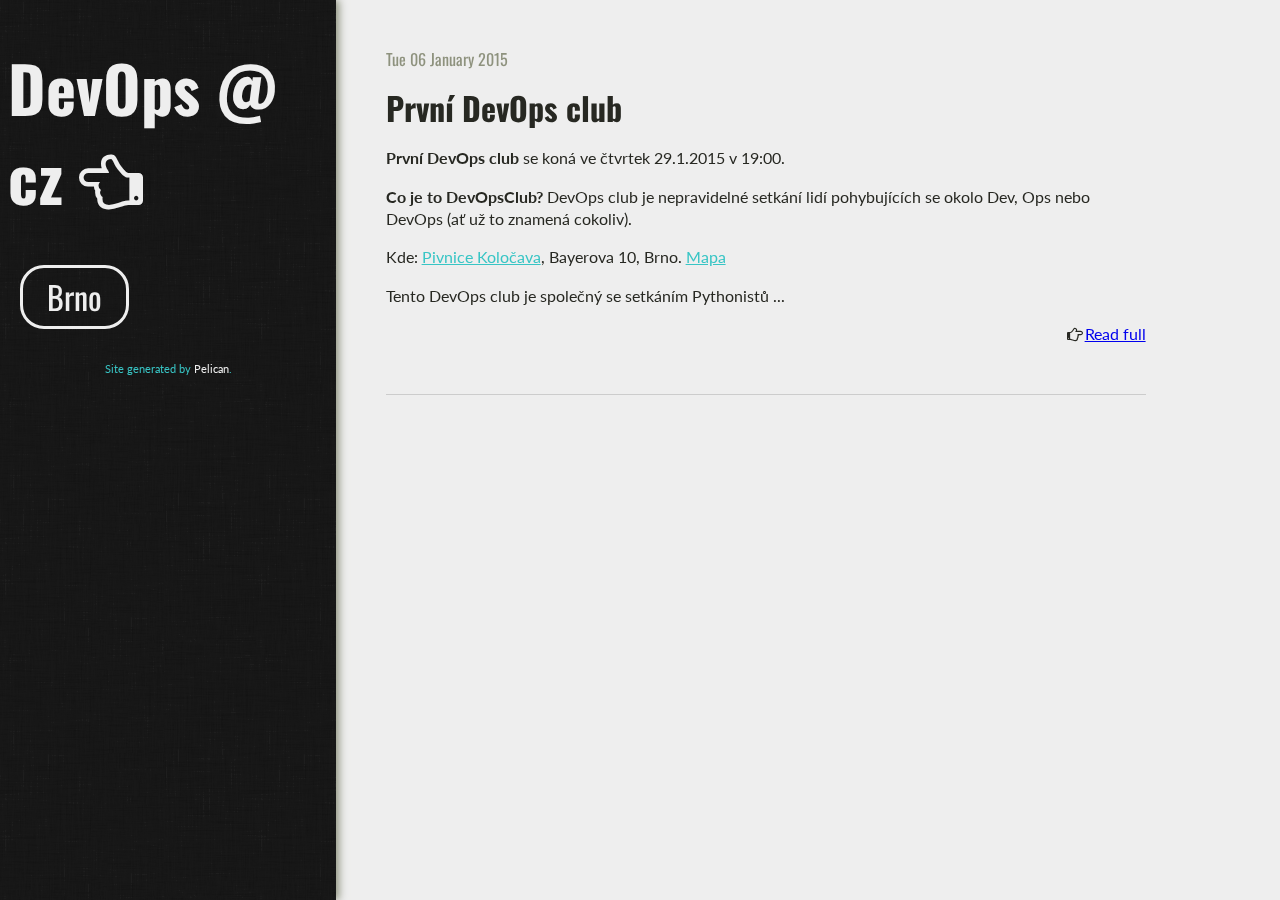
==== index.html @ 5a86496e "Generate Pelican site" ====
<!DOCTYPE html>
<!--[if lt IE 7]>      <html class="no-js lt-ie9 lt-ie8 lt-ie7"> <![endif]-->
<!--[if IE 7]>         <html class="no-js lt-ie9 lt-ie8"> <![endif]-->
<!--[if IE 8]>         <html class="no-js lt-ie9"> <![endif]-->
<!--[if gt IE 8]><!--> <html class="no-js"> <!--<![endif]-->
    <head>
        <meta charset="utf-8">
        <meta http-equiv="X-UA-Compatible" content="IE=edge,chrome=1">
        <title>DevOps @ cz</title>
        <meta name="description" content="">
        <meta name="viewport" content="width=device-width">
            <link rel="stylesheet" href="/theme/css/normalize.css">
        <link href='//fonts.googleapis.com/css?family=Lato' rel='stylesheet' type='text/css'>
        <link href='//fonts.googleapis.com/css?family=Oswald' rel='stylesheet' type='text/css'>
        <link rel="stylesheet" href="/theme/css/font-awesome.min.css">
        <link rel="stylesheet" href="/theme/css/main.css">

    <link rel="stylesheet" href="/theme/css/blog.css">
    <link rel="stylesheet" href="/theme/css/github.css">
        <link href="/feeds/all.atom.xml" type="application/atom+xml" rel="alternate" title="DevOps @ cz Atom Feed" />
        <script src="/theme/js/vendor/modernizr-2.6.2.min.js"></script>
    </head>
    <body>
        <!--[if lt IE 7]>
            <p class="chromeframe">You are using an <strong>outdated</strong> browser. Please <a href="http://browsehappy.com/">upgrade your browser</a> or <a href="http://www.google.com/chromeframe/?redirect=true">activate Google Chrome Frame</a> to improve your experience.</p>
        <![endif]-->

        <div id="wrapper">
<header id="sidebar" class="side-shadow">
    <hgroup id="site-header">
        <a id="site-title" href=""><h1>DevOps @ cz <i class="icon-hand-left"></i></h1></a>
        <p id="site-desc"></p>
    </hgroup>
    <nav>
        <ul id="nav-links">
                <li><a href="/tag/brno.html">Brno</a></li>
        </ul>
    </nav>
<footer id="site-info">
    <p>
        Site generated by <a href="http://getpelican.com/" target="pelican">Pelican</a>.
    </p>
</footer></header>
    <div id="post-container">
        <ol id="post-list">
            <li>
                <article class="post-entry">
                    <header class="entry-header">
                        <time class="post-time" datetime="2015-01-06T00:00:00+01:00" pubdate>
                            Tue 06 January 2015
                        </time>
                        <a href="/prvni-devops-club.html" rel="bookmark"><h1>První DevOps club</h1></a>
                    </header>
                    <section class="post-content">
                        <p><strong>První DevOps club</strong> se koná ve čtvrtek 29.1.2015 v 19:00.</p>
<p><strong>Co je to DevOpsClub?</strong> DevOps club je nepravidelné setkání lidí pohybujících se okolo Dev, Ops nebo DevOps (ať už to znamená cokoliv).</p>
<p>Kde: <a href="http://www.kolocava.com/">Pivnice Koločava</a>, Bayerova 10, Brno. <a href="http://www.openstreetmap.org/node/1371469303">Mapa</a>  </p>
<p>Tento DevOps club je společný se setkáním Pythonistů ...</p>
                    </section>
                    <footer class="read-more">
                        <i class="icon-hand-right"></i><a href="/prvni-devops-club.html">Read full</a>
                    </footer>
                </article>

            </li>
            <hr/>
        </ol>

    </div>
        </div>

<script>
    var _gaq=[['_setAccount','UA-58593298-1'],['_trackPageview']];
    (function(d,t){var g=d.createElement(t),s=d.getElementsByTagName(t)[0];
    g.src=('https:'==location.protocol?'//ssl':'//www')+'.google-analytics.com/ga.js';
    s.parentNode.insertBefore(g,s)}(document,'script'));
</script>
        <script src="/theme/js/main.js"></script>
    </body>
</html>
---- theme/css/main.css ----
/*
 * HTML5 Boilerplate
 *
 * What follows is the result of much research on cross-browser styling.
 * Credit left inline and big thanks to Nicolas Gallagher, Jonathan Neal,
 * Kroc Camen, and the H5BP dev community and team.
 */
/* ==========================================================================
   Base styles: opinionated defaults
   ========================================================================== */
html,
button,
input,
select,
textarea {
  color: #222; }

body {
  font-size: 1em;
  line-height: 1.4; }

/*
 * Remove text-shadow in selection highlight: h5bp.com/i
 * These selection declarations have to be separate.
 * Customize the background color to match your design.
 */
::-moz-selection {
  background: #b3d4fc;
  text-shadow: none; }

::selection {
  background: #b3d4fc;
  text-shadow: none; }

/*
 * A better looking default horizontal rule
 */
hr {
  display: block;
  height: 1px;
  border: 0;
  border-top: 1px solid #ccc;
  margin: 1em 0;
  padding: 0; }

/*
 * Remove the gap between images and the bottom of their containers: h5bp.com/i/440
 */
img {
  vertical-align: middle; }

/*
 * Remove default fieldset styles.
 */
fieldset {
  border: 0;
  margin: 0;
  padding: 0; }

/*
 * Allow only vertical resizing of textareas.
 */
textarea {
  resize: vertical; }

/* ==========================================================================
   Chrome Frame prompt
   ========================================================================== */
.chromeframe {
  margin: 0.2em 0;
  background: #ccc;
  color: #000;
  padding: 0.2em 0; }

/* ==========================================================================
   Author's custom styles
   ========================================================================== */
#site-info {
  margin-top: 1.5em;
  font-size: 0.7em;
  text-align: center;
  color: #38c5c5; }
  #site-info a {
    color: #eeeeee; }

.side-shadow {
  -webkit-box-shadow: 3px 0px 8px 0px #8e927e;
  -moz-box-shadow: 3px 0px 8px 0px #8e927e;
  box-shadow: 3px 0px 8px 0px #8e927e; }

.angle-shadow {
  -webkit-box-shadow: 6px 6px 8px 3px #8e927e;
  -moz-box-shadow: 6px 6px 8px 3px #8e927e;
  box-shadow: 6px 6px 8px 3px #8e927e; }

/* ==========================================================================
   Helper classes
   ========================================================================== */
/*
 * Image replacement
 */
.ir {
  background-color: transparent;
  border: 0;
  overflow: hidden;
  /* IE 6/7 fallback */
  *text-indent: -9999px; }

.ir:before {
  content: "";
  display: block;
  width: 0;
  height: 150%; }

/*
 * Hide from both screenreaders and browsers: h5bp.com/u
 */
.hidden {
  display: none !important;
  visibility: hidden; }

/*
 * Hide only visually, but have it available for screenreaders: h5bp.com/v
 */
.visuallyhidden {
  border: 0;
  clip: rect(0 0 0 0);
  height: 1px;
  margin: -1px;
  overflow: hidden;
  padding: 0;
  position: absolute;
  width: 1px; }

/*
 * Extends the .visuallyhidden class to allow the element to be focusable
 * when navigated to via the keyboard: h5bp.com/p
 */
.visuallyhidden.focusable:active,
.visuallyhidden.focusable:focus {
  clip: auto;
  height: auto;
  margin: 0;
  overflow: visible;
  position: static;
  width: auto; }

/*
 * Hide visually and from screenreaders, but maintain layout
 */
.invisible {
  visibility: hidden; }

/*
 * Clearfix: contain floats
 *
 * For modern browsers
 * 1. The space content is one way to avoid an Opera bug when the
 *    `contenteditable` attribute is included anywhere else in the document.
 *    Otherwise it causes space to appear at the top and bottom of elements
 *    that receive the `clearfix` class.
 * 2. The use of `table` rather than `block` is only necessary if using
 *    `:before` to contain the top-margins of child elements.
 */
.clearfix:before,
.clearfix:after {
  content: " ";
  /* 1 */
  display: table;
  /* 2 */ }

.clearfix:after {
  clear: both; }

/*
 * For IE 6/7 only
 * Include this rule to trigger hasLayout and contain floats.
 */
.clearfix {
  *zoom: 1; }

/* ==========================================================================
   EXAMPLE Media Queries for Responsive Design.
   Theses examples override the primary ('mobile first') styles.
   Modify as content requires.
   ========================================================================== */
@media only screen and (min-width: 35em) {
  /* Style adjustments for viewports that meet the condition */ }
@media print, (-o-min-device-pixel-ratio: 5 / 4), (-webkit-min-device-pixel-ratio: 1.25), (min-resolution: 120dpi) {
  /* Style adjustments for high resolution devices */ }
/* ==========================================================================
   Print styles.
   Inlined to avoid required HTTP connection: h5bp.com/r
   ========================================================================== */
@media print {
  * {
    background: transparent !important;
    color: #000 !important;
    /* Black prints faster: h5bp.com/s */
    box-shadow: none !important;
    text-shadow: none !important; }

  a,
  a:visited {
    text-decoration: underline; }

  a[href]:after {
    content: " (" attr(href) ")"; }

  abbr[title]:after {
    content: " (" attr(title) ")"; }

  /*
   * Don't show links for images, or javascript/internal links
   */
  .ir a:after,
  a[href^="javascript:"]:after,
  a[href^="#"]:after {
    content: ""; }

  pre,
  blockquote {
    border: 1px solid #999;
    page-break-inside: avoid; }

  thead {
    display: table-header-group;
    /* h5bp.com/t */ }

  tr,
  img {
    page-break-inside: avoid; }

  img {
    max-width: 100% !important; }

  @page {
    margin: 0.5cm; }

  p,
  h2,
  h3 {
    orphans: 3;
    widows: 3; }

  h2,
  h3 {
    page-break-after: avoid; } }
---- theme/css/blog.css ----
body {
  color: #272822;
  background-color: #eeeeee;
  font-family: "Lato", sans-serif; }

#sidebar {
  background: url("../img/stressed_linen/stressed_linen.png") repeat;
  position: fixed;
  left: 0;
  bottom: 0;
  right: auto;
  top: 0;
  width: 25%;
  min-width: 200px;
  padding-left: 8px;
  padding-right: 8px;
  color: #eeeeee; }
  #sidebar a {
    color: #eeeeee;
    text-decoration: none; }

#site-title {
  font-family: "Oswald", sans-serif;
  font-size: 2em;
  -webkit-transition: all 0.3s;
  -moz-transition: all 0.3s;
  -ms-transition: all 0.3s;
  -o-transition: all 0.3s;
  transition: all 0.3s; }
  #site-title:hover {
    color: #38c5c5; }

#site-desc {
  font-size: 1.3em;
  padding: 0 6px; }

#post-container {
  position: relative;
  margin-left: 27%;
  max-width: 800px;
  overflow-wrap: break-word; }

#nav-links {
  list-style: none;
  padding: 0;
  font-family: "Oswald", sans-serif;
  font-size: 2em;
  font-variant: bold; }
  #nav-links li {
    margin: 12px 12px; }
  #nav-links a {
    padding: 0 24px;
    border-radius: 24px;
    display: inline-block;
    border: 3px solid #eeeeee;
    line-height: 1.8em;
    -webkit-transition: all 0.3s;
    -moz-transition: all 0.3s;
    -ms-transition: all 0.3s;
    -o-transition: all 0.3s;
    transition: all 0.3s; }
  #nav-links a:hover {
    border-color: #38c5c5;
    color: #38c5c5; }

#post-list {
  list-style: none; }

.post-entry {
  margin: 3em 0; }

.entry-header {
  font-family: "Oswald", sans-serif;
  font-variant: bold; }
  .entry-header a {
    color: #272822;
    text-decoration: none; }
  .entry-header a:hover {
    color: #38c5c5;
    text-decoration: none; }
  .entry-header time {
    color: #8e927e; }
  .entry-header h1 {
    margin: 0.5em 0; }
footer.read-more {
  text-align: right;
}
.post-content a {
  color: #38c5c5; }
.post-content img {
  display: block;
  margin: 0 auto;
  max-width: 80%; }
.post-content blockquote {
  font-style: italic; }
.post-content pre {
  font-size: 13px;
  background-color: #e6e6e6;
  padding: 10px;
  margin: 10px;
  overflow: auto;
  font-family: "Ubuntu Mono", "Inconsolata", monospace; }

.post-meta a {
  font-style: italic;
  color: #38c5c5; }

.paginator {
  text-align: center;
  padding: 12px;
  font-size: 1.4em;
  font-family: "Oswald", sans-serif; }
  .paginator a {
    color: #272822;
    text-decoration: none; }
    .paginator a:hover {
      color: #38c5c5; }

/* ==========================================================================
   EXAMPLE Media Queries for Responsive Design.
   Theses examples override the primary ('mobile first') styles.
   Modify as content requires.
   ========================================================================== */
@media only screen and (max-width: 800px) {
  /* Style adjustments for viewports that meet the condition */
  #sidebar {
    position: static;
    width: 100%;
    padding: 0; }

  #post-container {
    width: 100%;
    position: static;
    margin: 0;
    padding: 0px; }

  #post-list {
    padding: 0; }

  #nav-links {
    text-align: center;
    padding: 0;
    font-size: 1.8em; }
    #nav-links li {
      display: inline;
      margin-top: 6px; }
    #nav-links a {
      display: inline-block; }

  #site-title h1 {
    margin-top: 0; }

  #site-header {
    margin-left: 18px; }

  .side-shadow {
    -webkit-box-shadow: 0 3px 12px 3px #8e927e;
    -moz-box-shadow: 0 3px 12px 3px #8e927e;
    box-shadow: 0 3px 12px 3px #8e927e; }

  .post-entry {
    padding: 0 12px; } }
@media only screen and (max-width: 640px) {
  #nav-links {
    font-size: 1.1em; }

  #site-desc {
    font-size: 1em; }

  #site-title h1 {
    font-size: 1.3em;
    margin: 0.1em 0px; }

  #site-info {
    font-size: 0.6em; } }
---- theme/css/github.css ----
.hll { background-color: #ffffcc }
.c { color: #999988; font-style: italic } /* Comment */
.err { color: #a61717; background-color: #e3d2d2 } /* Error */
.k { color: #000000; font-weight: bold } /* Keyword */
.o { color: #000000; font-weight: bold } /* Operator */
.cm { color: #999988; font-style: italic } /* Comment.Multiline */
.cp { color: #999999; font-weight: bold; font-style: italic } /* Comment.Preproc */
.c1 { color: #999988; font-style: italic } /* Comment.Single */
.cs { color: #999999; font-weight: bold; font-style: italic } /* Comment.Special */
.gd { color: #000000; background-color: #ffdddd } /* Generic.Deleted */
.ge { color: #000000; font-style: italic } /* Generic.Emph */
.gr { color: #aa0000 } /* Generic.Error */
.gh { color: #999999 } /* Generic.Heading */
.gi { color: #000000; background-color: #ddffdd } /* Generic.Inserted */
.go { color: #888888 } /* Generic.Output */
.gp { color: #555555 } /* Generic.Prompt */
.gs { font-weight: bold } /* Generic.Strong */
.gu { color: #aaaaaa } /* Generic.Subheading */
.gt { color: #aa0000 } /* Generic.Traceback */
.kc { color: #000000; font-weight: bold } /* Keyword.Constant */
.kd { color: #000000; font-weight: bold } /* Keyword.Declaration */
.kn { color: #000000; font-weight: bold } /* Keyword.Namespace */
.kp { color: #000000; font-weight: bold } /* Keyword.Pseudo */
.kr { color: #000000; font-weight: bold } /* Keyword.Reserved */
.kt { color: #445588; font-weight: bold } /* Keyword.Type */
.m { color: #009999 } /* Literal.Number */
.s { color: #d01040 } /* Literal.String */
.na { color: #008080 } /* Name.Attribute */
.nb { color: #0086B3 } /* Name.Builtin */
.nc { color: #445588; font-weight: bold } /* Name.Class */
.no { color: #008080 } /* Name.Constant */
.nd { color: #3c5d5d; font-weight: bold } /* Name.Decorator */
.ni { color: #800080 } /* Name.Entity */
.ne { color: #990000; font-weight: bold } /* Name.Exception */
.nf { color: #990000; font-weight: bold } /* Name.Function */
.nl { color: #990000; font-weight: bold } /* Name.Label */
.nn { color: #555555 } /* Name.Namespace */
.nt { color: #000080 } /* Name.Tag */
.nv { color: #008080 } /* Name.Variable */
.ow { color: #000000; font-weight: bold } /* Operator.Word */
.w { color: #bbbbbb } /* Text.Whitespace */
.mf { color: #009999 } /* Literal.Number.Float */
.mh { color: #009999 } /* Literal.Number.Hex */
.mi { color: #009999 } /* Literal.Number.Integer */
.mo { color: #009999 } /* Literal.Number.Oct */
.sb { color: #d01040 } /* Literal.String.Backtick */
.sc { color: #d01040 } /* Literal.String.Char */
.sd { color: #d01040 } /* Literal.String.Doc */
.s2 { color: #d01040 } /* Literal.String.Double */
.se { color: #d01040 } /* Literal.String.Escape */
.sh { color: #d01040 } /* Literal.String.Heredoc */
.si { color: #d01040 } /* Literal.String.Interpol */
.sx { color: #d01040 } /* Literal.String.Other */
.sr { color: #009926 } /* Literal.String.Regex */
.s1 { color: #d01040 } /* Literal.String.Single */
.ss { color: #990073 } /* Literal.String.Symbol */
.bp { color: #999999 } /* Name.Builtin.Pseudo */
.vc { color: #008080 } /* Name.Variable.Class */
.vg { color: #008080 } /* Name.Variable.Global */
.vi { color: #008080 } /* Name.Variable.Instance */
.il { color: #009999 } /* Literal.Number.Integer.Long */
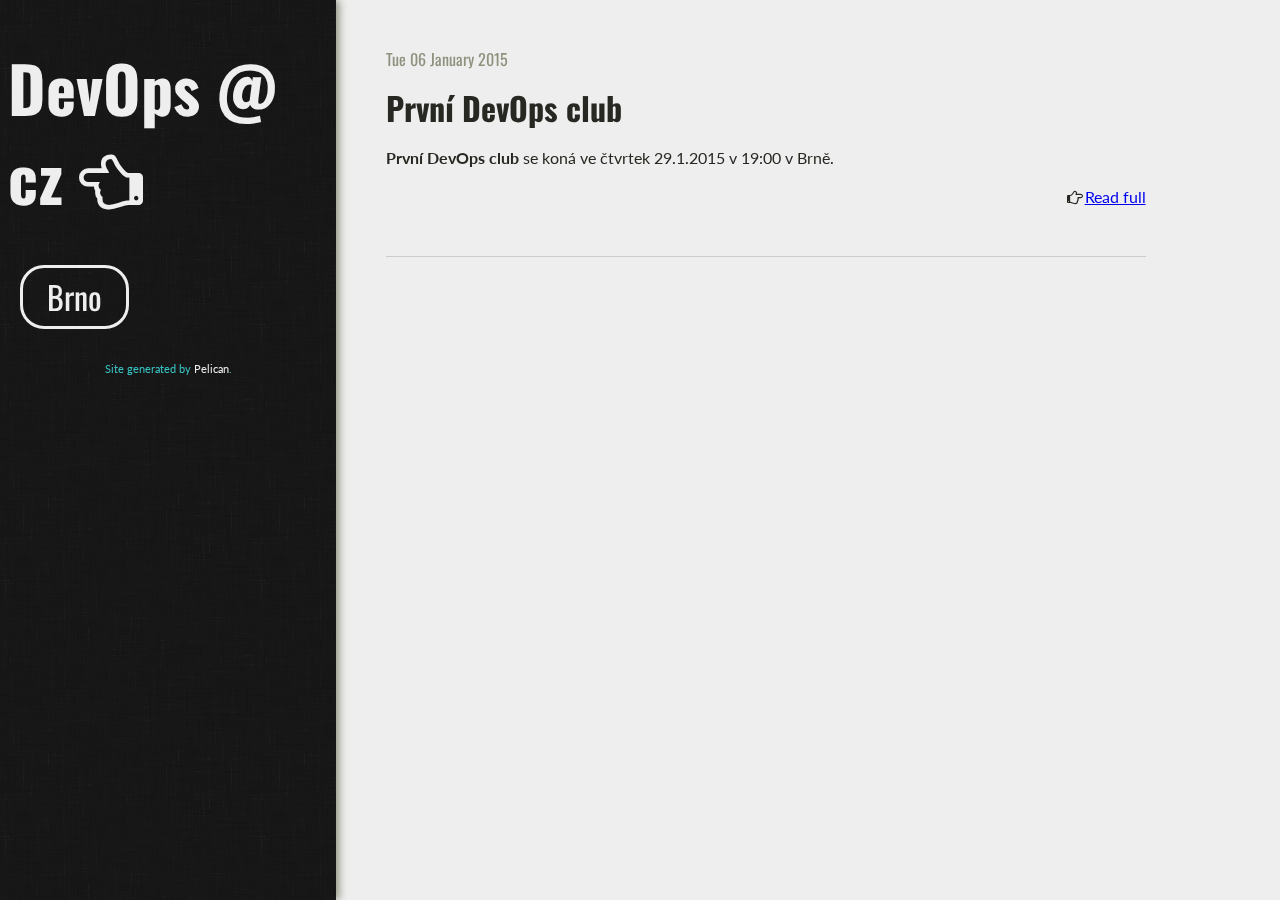
==== commit 6dad7163: "Generate Pelican site" ====
--- a/index.html
+++ b/index.html
@@ -52,10 +52,7 @@
                         <a href="/prvni-devops-club.html" rel="bookmark"><h1>První DevOps club</h1></a>
                     </header>
                     <section class="post-content">
-                        <p><strong>První DevOps club</strong> se koná ve čtvrtek 29.1.2015 v 19:00.</p>
-<p><strong>Co je to DevOpsClub?</strong> DevOps club je nepravidelné setkání lidí pohybujících se okolo Dev, Ops nebo DevOps (ať už to znamená cokoliv).</p>
-<p>Kde: <a href="http://www.kolocava.com/">Pivnice Koločava</a>, Bayerova 10, Brno. <a href="http://www.openstreetmap.org/node/1371469303">Mapa</a>  </p>
-<p>Tento DevOps club je společný se setkáním Pythonistů ...</p>
+                        <p><strong>První DevOps club</strong> se koná ve čtvrtek 29.1.2015 v 19:00 v Brně.</p>
                     </section>
                     <footer class="read-more">
                         <i class="icon-hand-right"></i><a href="/prvni-devops-club.html">Read full</a>
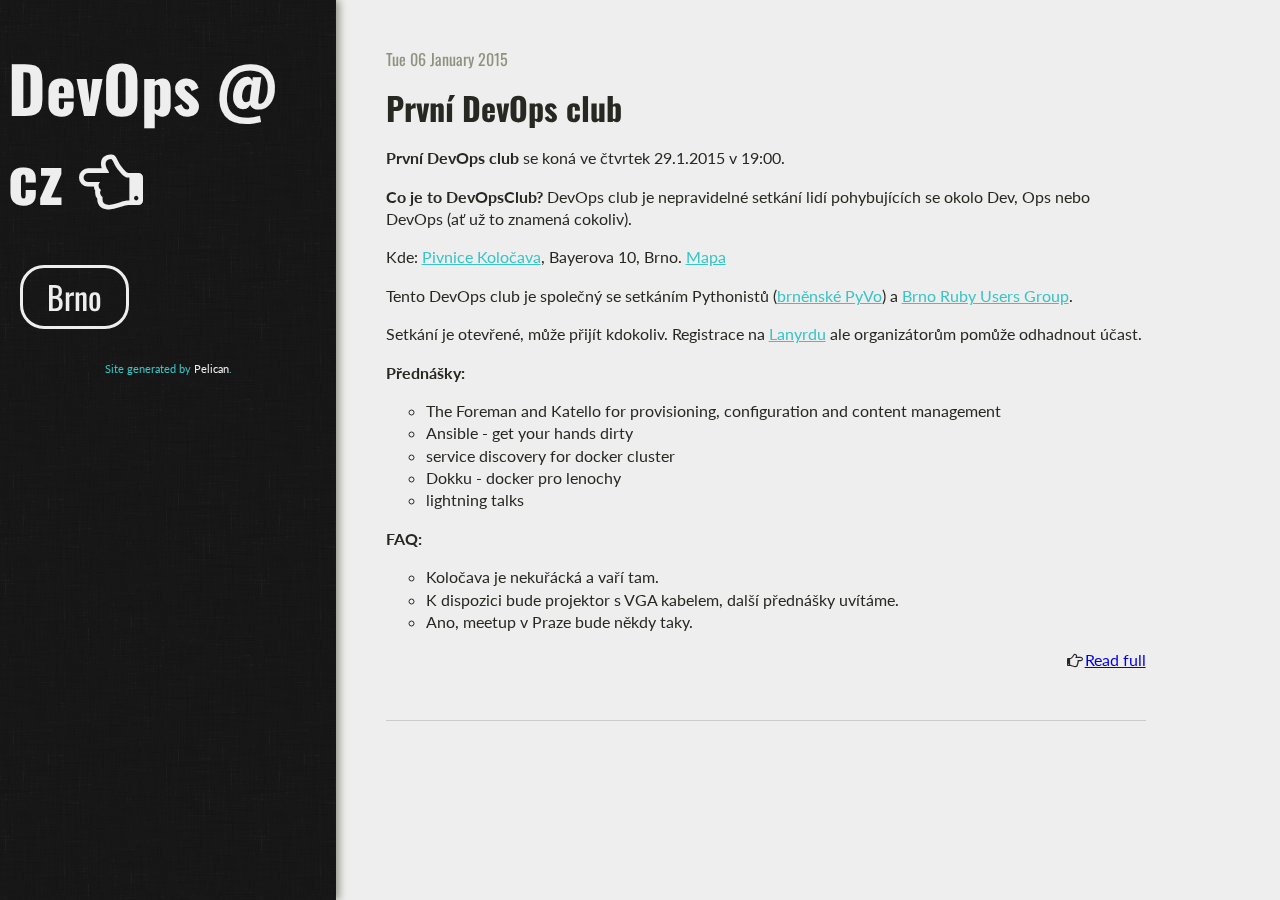
==== commit b294724d: "Generate Pelican site" ====
--- a/index.html
+++ b/index.html
@@ -52,7 +52,26 @@
                         <a href="/prvni-devops-club.html" rel="bookmark"><h1>První DevOps club</h1></a>
                     </header>
                     <section class="post-content">
-                        <p><strong>První DevOps club</strong> se koná ve čtvrtek 29.1.2015 v 19:00 v Brně.</p>
+                        <p><strong>První DevOps club</strong> se koná ve čtvrtek 29.1.2015 v 19:00.</p>
+<p><strong>Co je to DevOpsClub?</strong> DevOps club je nepravidelné setkání lidí pohybujících se okolo Dev, Ops nebo DevOps (ať už to znamená cokoliv).</p>
+<p>Kde: <a href="http://www.kolocava.com/">Pivnice Koločava</a>, Bayerova 10, Brno. <a href="http://www.openstreetmap.org/node/1371469303">Mapa</a>  </p>
+<p>Tento DevOps club je společný se setkáním Pythonistů (<a href="http://lanyrd.com/2015/brno-pyvo/">brněnské PyVo</a>) a 
+<a href="http://lanyrd.com/2015/brno-pyvo/">Brno Ruby Users Group</a>.</p>
+<p>Setkání je otevřené, může přijít kdokoliv. Registrace na <a href="http://lanyrd.com/2015/brno-pyvo/">Lanyrdu</a> ale organizátorům pomůže odhadnout účast. </p>
+<p><strong>Přednášky:</strong></p>
+<ul>
+<li>The Foreman and Katello for provisioning, configuration and content management </li>
+<li>Ansible - get your hands dirty</li>
+<li>service discovery for docker cluster</li>
+<li>Dokku - docker pro lenochy</li>
+<li>lightning talks </li>
+</ul>
+<p><strong>FAQ:</strong></p>
+<ul>
+<li>Koločava je nekuřácká a vaří tam.</li>
+<li>K dispozici bude projektor s VGA kabelem, další přednášky uvítáme.</li>
+<li>Ano, meetup v Praze bude někdy taky.</li>
+</ul>
                     </section>
                     <footer class="read-more">
                         <i class="icon-hand-right"></i><a href="/prvni-devops-club.html">Read full</a>
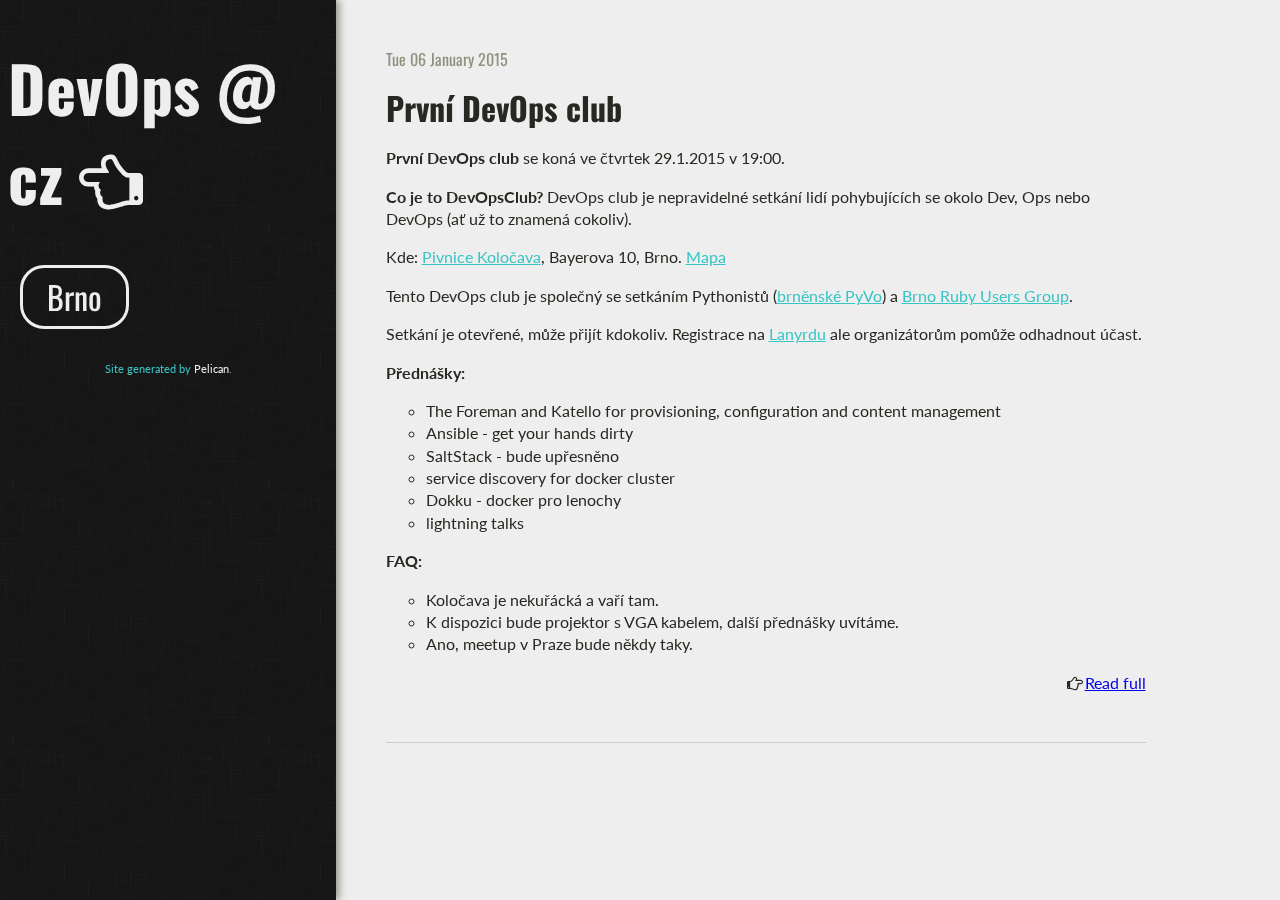
==== commit 78acd4f3: "Generate Pelican site" ====
--- a/index.html
+++ b/index.html
@@ -62,6 +62,7 @@
 <ul>
 <li>The Foreman and Katello for provisioning, configuration and content management </li>
 <li>Ansible - get your hands dirty</li>
+<li>SaltStack - bude upřesněno</li>
 <li>service discovery for docker cluster</li>
 <li>Dokku - docker pro lenochy</li>
 <li>lightning talks </li>
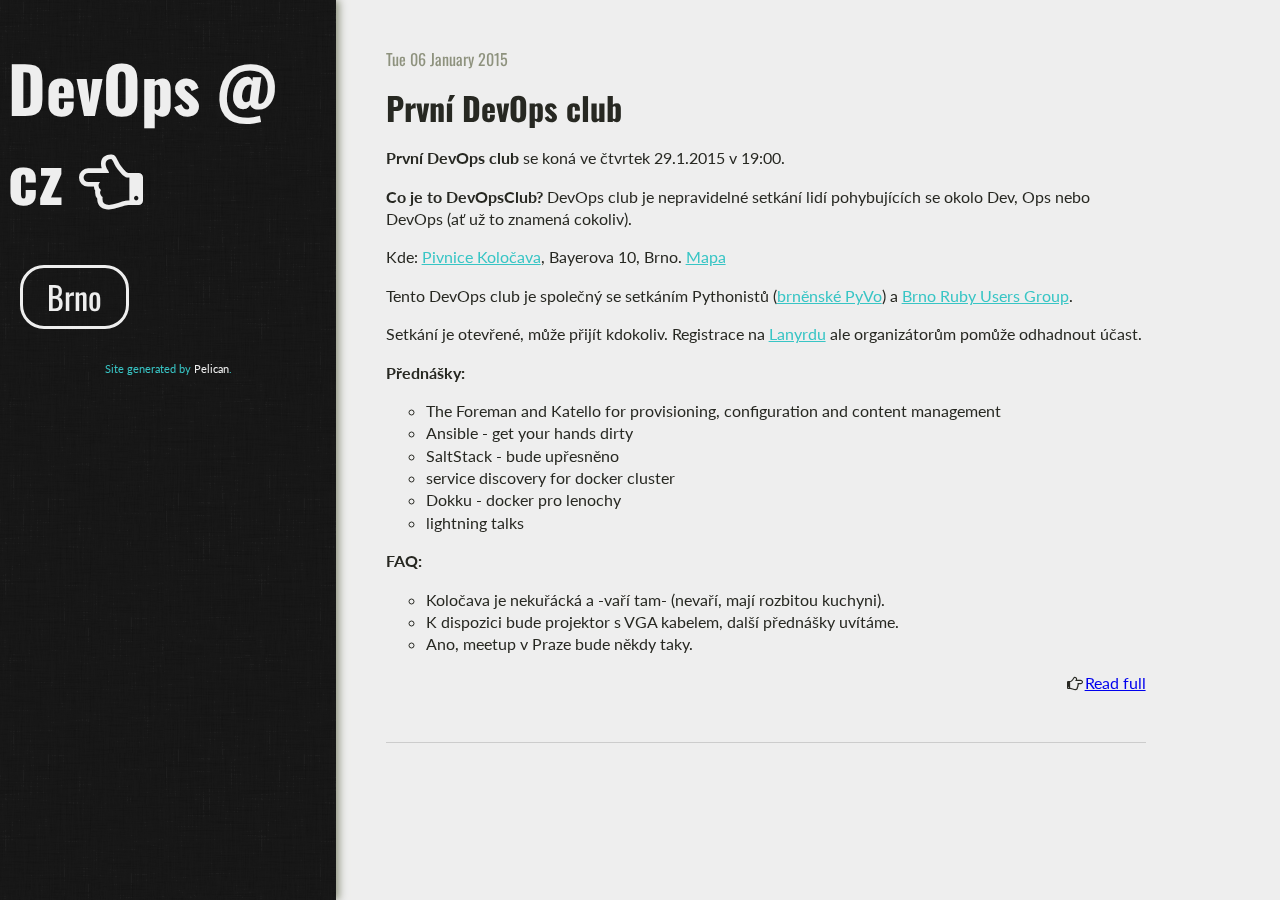
==== commit b22099a3: "Generate Pelican site" ====
--- a/index.html
+++ b/index.html
@@ -69,7 +69,7 @@
 </ul>
 <p><strong>FAQ:</strong></p>
 <ul>
-<li>Koločava je nekuřácká a vaří tam.</li>
+<li>Koločava je nekuřácká a -vaří tam- (nevaří, mají rozbitou kuchyni).</li>
 <li>K dispozici bude projektor s VGA kabelem, další přednášky uvítáme.</li>
 <li>Ano, meetup v Praze bude někdy taky.</li>
 </ul>
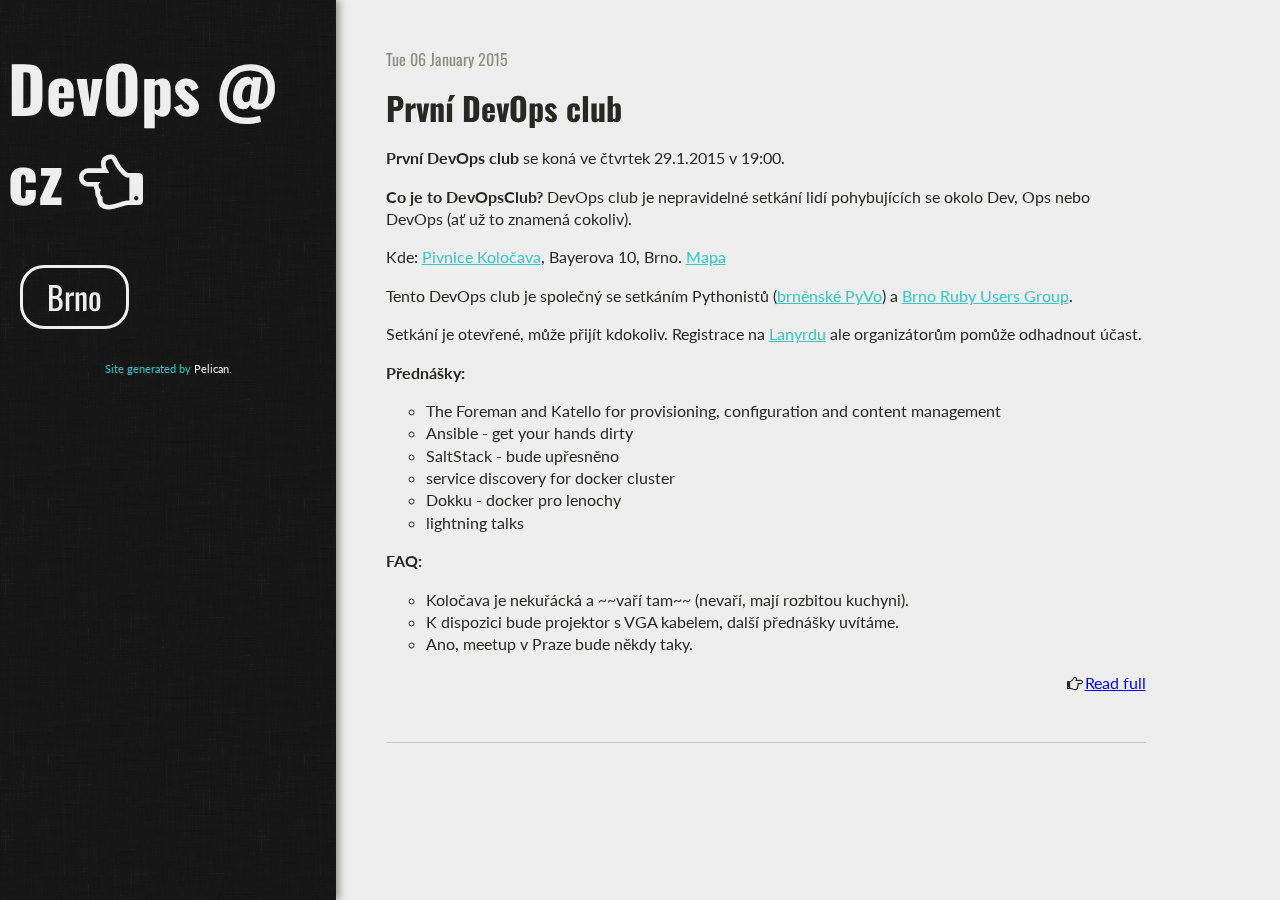
==== commit d4097683: "Generate Pelican site" ====
--- a/index.html
+++ b/index.html
@@ -69,7 +69,7 @@
 </ul>
 <p><strong>FAQ:</strong></p>
 <ul>
-<li>Koločava je nekuřácká a -vaří tam- (nevaří, mají rozbitou kuchyni).</li>
+<li>Koločava je nekuřácká a ~~vaří tam~~ (nevaří, mají rozbitou kuchyni).</li>
 <li>K dispozici bude projektor s VGA kabelem, další přednášky uvítáme.</li>
 <li>Ano, meetup v Praze bude někdy taky.</li>
 </ul>
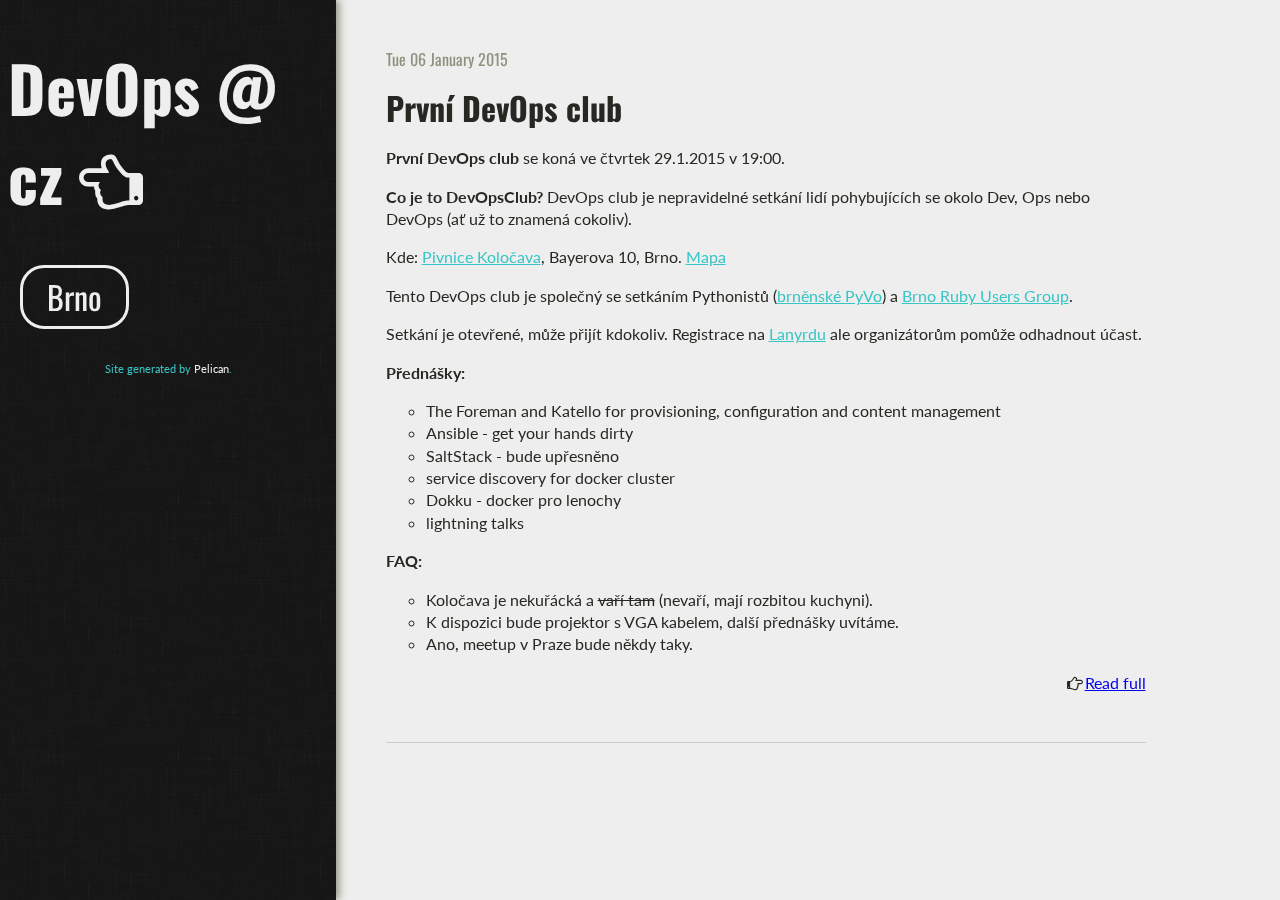
==== commit 839b23a9: "Generate Pelican site" ====
--- a/index.html
+++ b/index.html
@@ -69,7 +69,7 @@
 </ul>
 <p><strong>FAQ:</strong></p>
 <ul>
-<li>Koločava je nekuřácká a ~~vaří tam~~ (nevaří, mají rozbitou kuchyni).</li>
+<li>Koločava je nekuřácká a <s>vaří tam</s> (nevaří, mají rozbitou kuchyni).</li>
 <li>K dispozici bude projektor s VGA kabelem, další přednášky uvítáme.</li>
 <li>Ano, meetup v Praze bude někdy taky.</li>
 </ul>
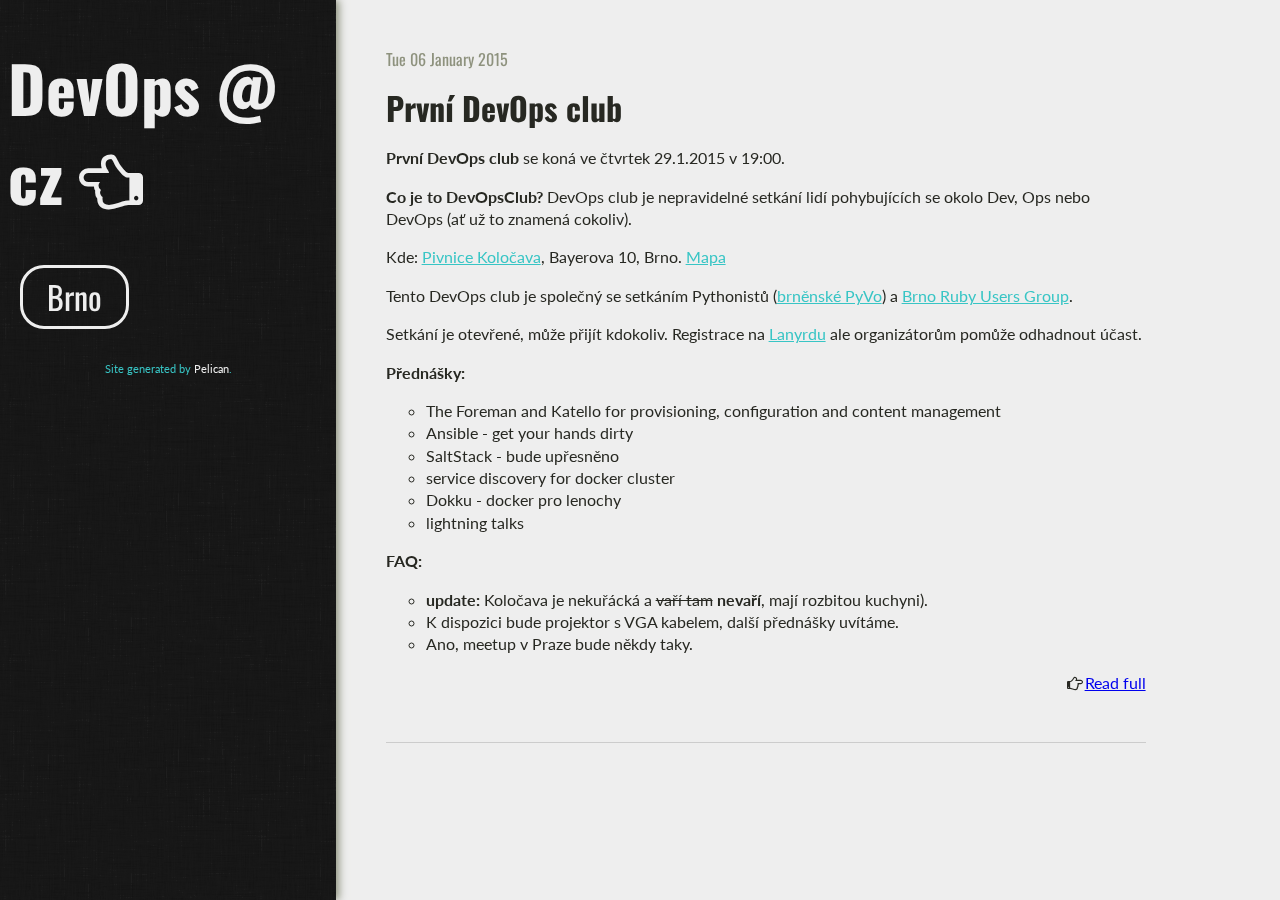
==== commit 4e599eba: "Generate Pelican site" ====
--- a/index.html
+++ b/index.html
@@ -69,7 +69,7 @@
 </ul>
 <p><strong>FAQ:</strong></p>
 <ul>
-<li>Koločava je nekuřácká a <s>vaří tam</s> (nevaří, mají rozbitou kuchyni).</li>
+<li><strong>update:</strong> Koločava je nekuřácká a <s>vaří tam</s> <b>nevaří</b>, mají rozbitou kuchyni).</li>
 <li>K dispozici bude projektor s VGA kabelem, další přednášky uvítáme.</li>
 <li>Ano, meetup v Praze bude někdy taky.</li>
 </ul>
